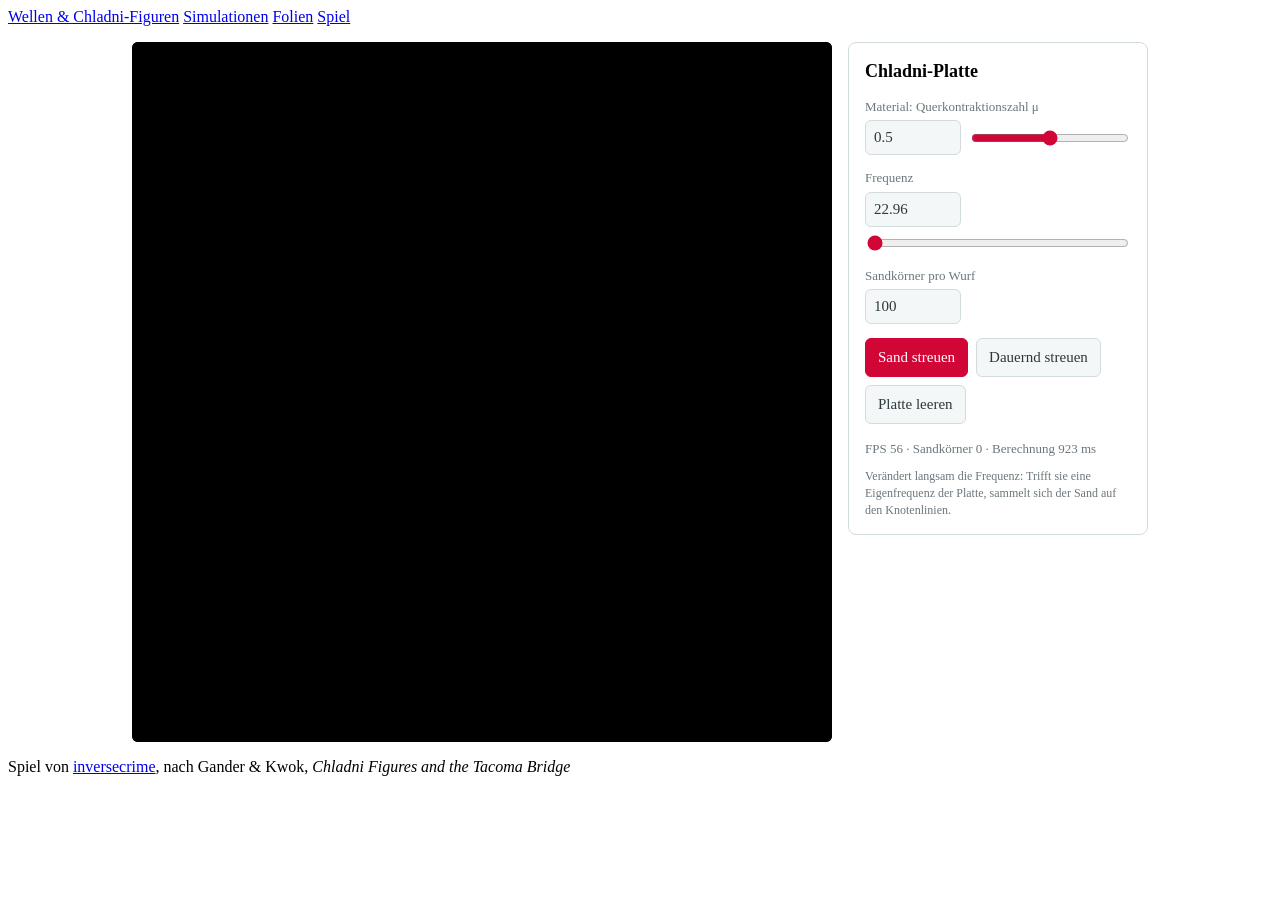
==== game/index.html @ f780af38 "removed tests and integrated game to website" ====
<!doctype html>
<!-- Chladni-Spiel von inversecrime, übernommen aus https://github.com/inversecrime/chladni (docs/, Commit 833e955).
     Angepasst: deutsche Beschriftung, Kopfzeile und Farben der Website. site/build.sh kopiert diesen Ordner nach spiel/. -->
<html lang="de">
<head>
<meta charset="utf-8">
<meta name="viewport" content="width=device-width, initial-scale=1">
<title>Chladni-Spiel – Wellen &amp; Chladni-Figuren</title>
<link rel="stylesheet" href="../style.css">
<style>
  :root {
    --bg: #f4f7f7; --panel: #ffffff; --text: #2D373C; --muted: #6b777c; --line: #d3dcdc;
    --accent: #D20537; --accent-text: #ffffff;
  }
  * { box-sizing: border-box; }
  main.game {
    max-width: none;
    font-size: 15px; line-height: 1.4;
    display: flex; flex-wrap: wrap; gap: 16px; padding: 16px; align-items: flex-start; justify-content: center;
  }
  #stage { position: relative; width: min(92vw, calc(100vh - 100px), 700px); aspect-ratio: 1; }
  canvas { width: 100%; height: 100%; display: block; background: #000; border-radius: 6px; image-rendering: pixelated; }
  #busy {
    position: absolute; inset: 0; display: none; align-items: center; justify-content: center;
    background: rgba(0, 0, 0, .55); color: #fff; font-size: 18px; border-radius: 6px;
  }
  #busy.on { display: flex; }
  aside { background: var(--panel); border: 1px solid var(--line); border-radius: 8px; padding: 16px; width: 300px; max-width: 100%; }
  h1 { font-size: 18px; margin: 0 0 12px; }
  label { display: block; color: var(--muted); font-size: 13px; margin: 14px 0 4px; }
  .row { display: flex; gap: 8px; align-items: center; }
  input[type=number] {
    width: 96px; padding: 6px 8px; background: var(--bg); color: var(--text);
    border: 1px solid var(--line); border-radius: 6px; font: inherit;
  }
  input[type=range] { flex: 1; min-width: 0; accent-color: var(--accent); }
  button {
    padding: 8px 12px; border-radius: 6px; border: 1px solid var(--line); background: var(--bg);
    color: var(--text); font: inherit; cursor: pointer;
  }
  button.primary { background: var(--accent); color: var(--accent-text); border-color: var(--accent); }
  button[aria-pressed=true] { background: var(--accent); color: var(--accent-text); border-color: var(--accent); }
  .buttons { display: flex; flex-wrap: wrap; gap: 8px; margin-top: 14px; }
  #info { margin-top: 16px; font-size: 13px; color: var(--muted); font-variant-numeric: tabular-nums; }
  #hint { margin-top: 10px; font-size: 12px; color: var(--muted); }
</style>
</head>
<body>
<header>
  <nav>
    <a href="../">Wellen &amp; Chladni-Figuren</a>
    <a href="../simulationen.html">Simulationen</a>
    <a href="../wellen-und-chladni-figuren.pdf" download>Folien</a>
    <a href="./" aria-current="page">Spiel</a>
  </nav>
</header>
<main class="game">
<div id="stage">
  <canvas id="canvas" width="700" height="700"></canvas>
  <div id="busy">Berechne die Eigenschwingungen der Platte …</div>
</div>
<aside>
  <h1>Chladni-Platte</h1>
  <label for="mu">Material: Querkontraktionszahl μ</label>
  <div class="row">
    <input id="mu" type="number" min="0.01" max="0.99" step="0.01" value="0.5">
    <input id="muSlider" type="range" min="0.01" max="0.99" step="0.01" value="0.5">
  </div>
  <label for="frequency">Frequenz</label>
  <div class="row"><input id="frequency" type="number" step="0.01" disabled></div>
  <div class="row" style="margin-top:6px"><input id="frequencySlider" type="range" step="0.01" disabled></div>
  <label for="particles">Sandkörner pro Wurf</label>
  <div class="row"><input id="particles" type="number" min="0" max="10000" step="10" value="100"></div>
  <div class="buttons">
    <button id="throw" class="primary">Sand streuen</button>
    <button id="keep" aria-pressed="false">Dauernd streuen</button>
    <button id="clear">Platte leeren</button>
  </div>
  <div id="info">startet …</div>
  <div id="hint">Verändert langsam die Frequenz: Trifft sie eine Eigenfrequenz der Platte, sammelt sich der Sand auf den Knotenlinien.</div>
</aside>
</main>
<footer>Spiel von <a href="https://github.com/inversecrime/chladni">inversecrime</a>, nach Gander &amp; Kwok, <em>Chladni Figures and the Tacoma Bridge</em></footer>

<script src="solver.js"></script>
<script src="simulation.js"></script>
<script>
"use strict";
(function () {
  const { Simulation } = ChladniSimulation;
  const $ = (id) => document.getElementById(id);
  const canvas = $("canvas");
  const ctx = canvas.getContext("2d");
  const image = ctx.createImageData(canvas.width, canvas.height);
  const sim = new Simulation();
  window.sim = sim; // for experiments in the console

  const muBox = $("mu"), muSlider = $("muSlider");
  const freqBox = $("frequency"), freqSlider = $("frequencySlider");
  const particlesBox = $("particles");
  let computing = false;
  let fps = 0;

  function setFrequency(value) {
    const f = sim.setFrequency(value);
    if (Number.isFinite(f)) {
      freqBox.value = f.toFixed(2);
      freqSlider.value = f;
    }
  }

  // The eigenproblem blocks the page for about a second; let the "Computing" overlay paint first.
  function setMu(value) {
    if (!Number.isFinite(value) || computing) return;
    computing = true;
    $("busy").classList.add("on");
    setTimeout(() => {
      const t0 = performance.now();
      const mu = sim.setMu(value);
      const ms = Math.round(performance.now() - t0);
      muBox.value = mu;
      muSlider.value = mu;
      const lo = sim.minFrequency, hi = sim.maxFrequency;
      for (const el of [freqBox, freqSlider]) {
        el.min = lo; el.max = hi; el.disabled = false;
      }
      setFrequency(sim.frequency === null ? lo : sim.frequency);
      $("busy").classList.remove("on");
      $("info").dataset.solveMs = ms;
      computing = false;
    }, 30);
  }

  muBox.addEventListener("change", () => setMu(parseFloat(muBox.value)));
  muSlider.addEventListener("change", () => setMu(parseFloat(muSlider.value)));
  muSlider.addEventListener("input", () => (muBox.value = muSlider.value));
  freqBox.addEventListener("input", () => setFrequency(parseFloat(freqBox.value)));
  freqSlider.addEventListener("input", () => setFrequency(parseFloat(freqSlider.value)));

  const particleCount = () => Math.max(0, Math.min(10000, Math.round(parseFloat(particlesBox.value) || 0)));
  $("throw").addEventListener("click", () => sim.throwParticles(particleCount()));
  $("clear").addEventListener("click", () => sim.clearParticles());
  let keepTimer = null;
  $("keep").addEventListener("click", () => {
    const on = $("keep").getAttribute("aria-pressed") !== "true";
    $("keep").setAttribute("aria-pressed", String(on));
    if (on) keepTimer = setInterval(() => sim.throwParticles(particleCount()), 500);
    else clearInterval(keepTimer);
  });

  // 200 ms: recompute speeds from the current pattern with fresh random directions.
  setInterval(() => { if (!computing) sim.updateParticleSpeeds(); }, 200);

  let last = performance.now();
  function frame(now) {
    const dt = Math.min(now - last, 50);
    last = now;
    if (!computing) sim.step(dt);
    sim.draw(image.data, canvas.width, canvas.height);
    ctx.putImageData(image, 0, 0);
    if (dt > 0) fps = fps * 0.9 + (1000 / dt) * 0.1;
    $("info").textContent = "FPS " + Math.round(fps) + "  ·  Sandkörner " + sim.nParticles +
      (sim.frequency === null ? "" : "  ·  Berechnung " + ($("info").dataset.solveMs || "?") + " ms");
    requestAnimationFrame(frame);
  }
  requestAnimationFrame(frame);

  setMu(0.5);
})();
</script>
</body>
</html>
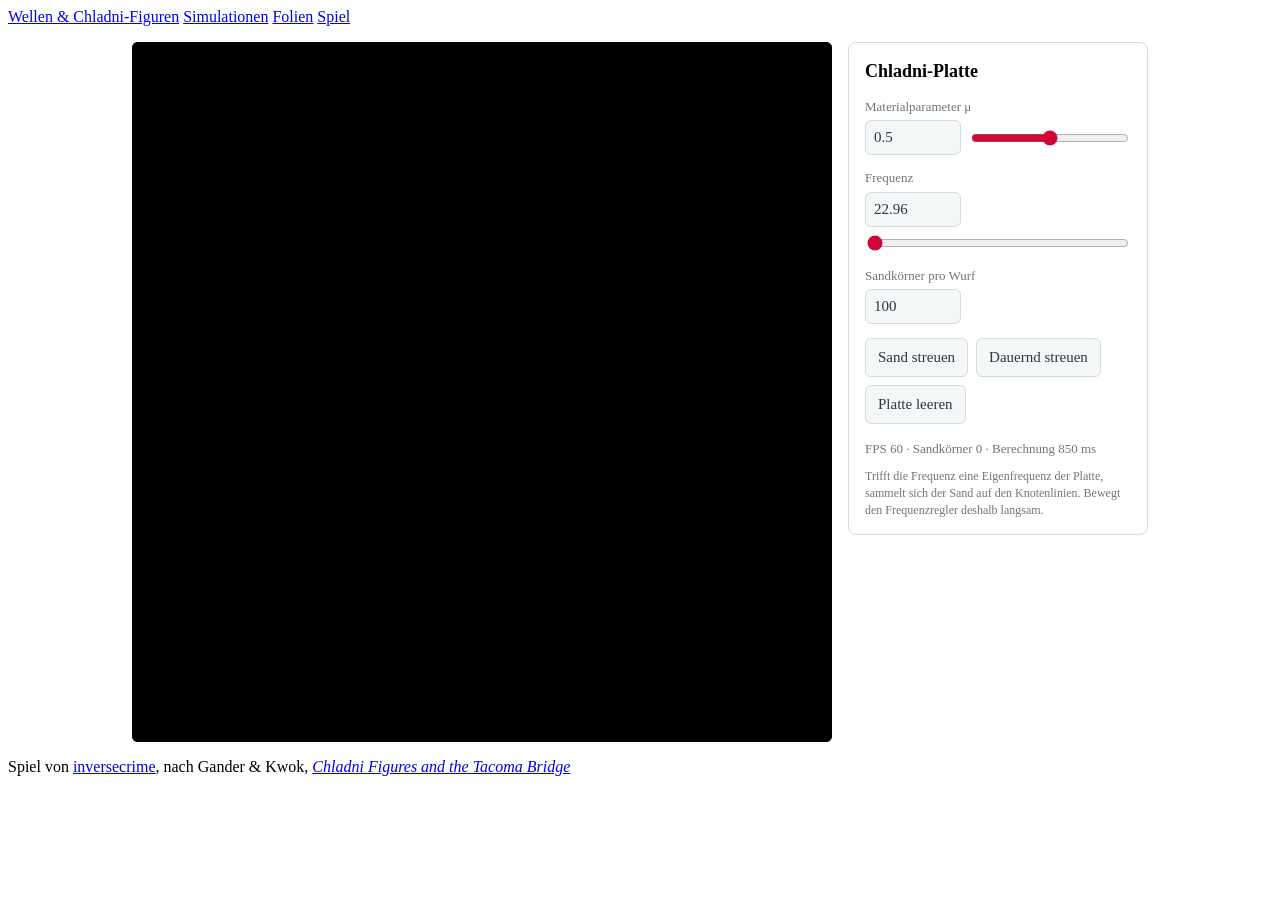
==== commit f498b403: "tweak game UI and link Gander & Kwok article - game: "Sand streuen" only red while pressed, rename μ" ====
--- a/game/index.html
+++ b/game/index.html
@@ -38,8 +38,7 @@
     padding: 8px 12px; border-radius: 6px; border: 1px solid var(--line); background: var(--bg);
     color: var(--text); font: inherit; cursor: pointer;
   }
-  button.primary { background: var(--accent); color: var(--accent-text); border-color: var(--accent); }
-  button[aria-pressed=true] { background: var(--accent); color: var(--accent-text); border-color: var(--accent); }
+  button:active, button[aria-pressed=true] { background: var(--accent); color: var(--accent-text); border-color: var(--accent); }
   .buttons { display: flex; flex-wrap: wrap; gap: 8px; margin-top: 14px; }
   #info { margin-top: 16px; font-size: 13px; color: var(--muted); font-variant-numeric: tabular-nums; }
   #hint { margin-top: 10px; font-size: 12px; color: var(--muted); }
@@ -61,7 +60,7 @@
 </div>
 <aside>
   <h1>Chladni-Platte</h1>
-  <label for="mu">Material: Querkontraktionszahl μ</label>
+  <label for="mu">Materialparameter μ</label>
   <div class="row">
     <input id="mu" type="number" min="0.01" max="0.99" step="0.01" value="0.5">
     <input id="muSlider" type="range" min="0.01" max="0.99" step="0.01" value="0.5">
@@ -72,15 +71,15 @@
   <label for="particles">Sandkörner pro Wurf</label>
   <div class="row"><input id="particles" type="number" min="0" max="10000" step="10" value="100"></div>
   <div class="buttons">
-    <button id="throw" class="primary">Sand streuen</button>
+    <button id="throw">Sand streuen</button>
     <button id="keep" aria-pressed="false">Dauernd streuen</button>
     <button id="clear">Platte leeren</button>
   </div>
   <div id="info">startet …</div>
-  <div id="hint">Verändert langsam die Frequenz: Trifft sie eine Eigenfrequenz der Platte, sammelt sich der Sand auf den Knotenlinien.</div>
+  <div id="hint">Trifft die Frequenz eine Eigenfrequenz der Platte, sammelt sich der Sand auf den Knotenlinien. Bewegt den Frequenzregler deshalb langsam.</div>
 </aside>
 </main>
-<footer>Spiel von <a href="https://github.com/inversecrime/chladni">inversecrime</a>, nach Gander &amp; Kwok, <em>Chladni Figures and the Tacoma Bridge</em></footer>
+<footer>Spiel von <a href="https://github.com/inversecrime/chladni">inversecrime</a>, nach Gander &amp; Kwok, <a href="https://doi.org/10.1137/10081931X"><em>Chladni Figures and the Tacoma Bridge</em></a></footer>
 
 <script src="solver.js"></script>
 <script src="simulation.js"></script>
